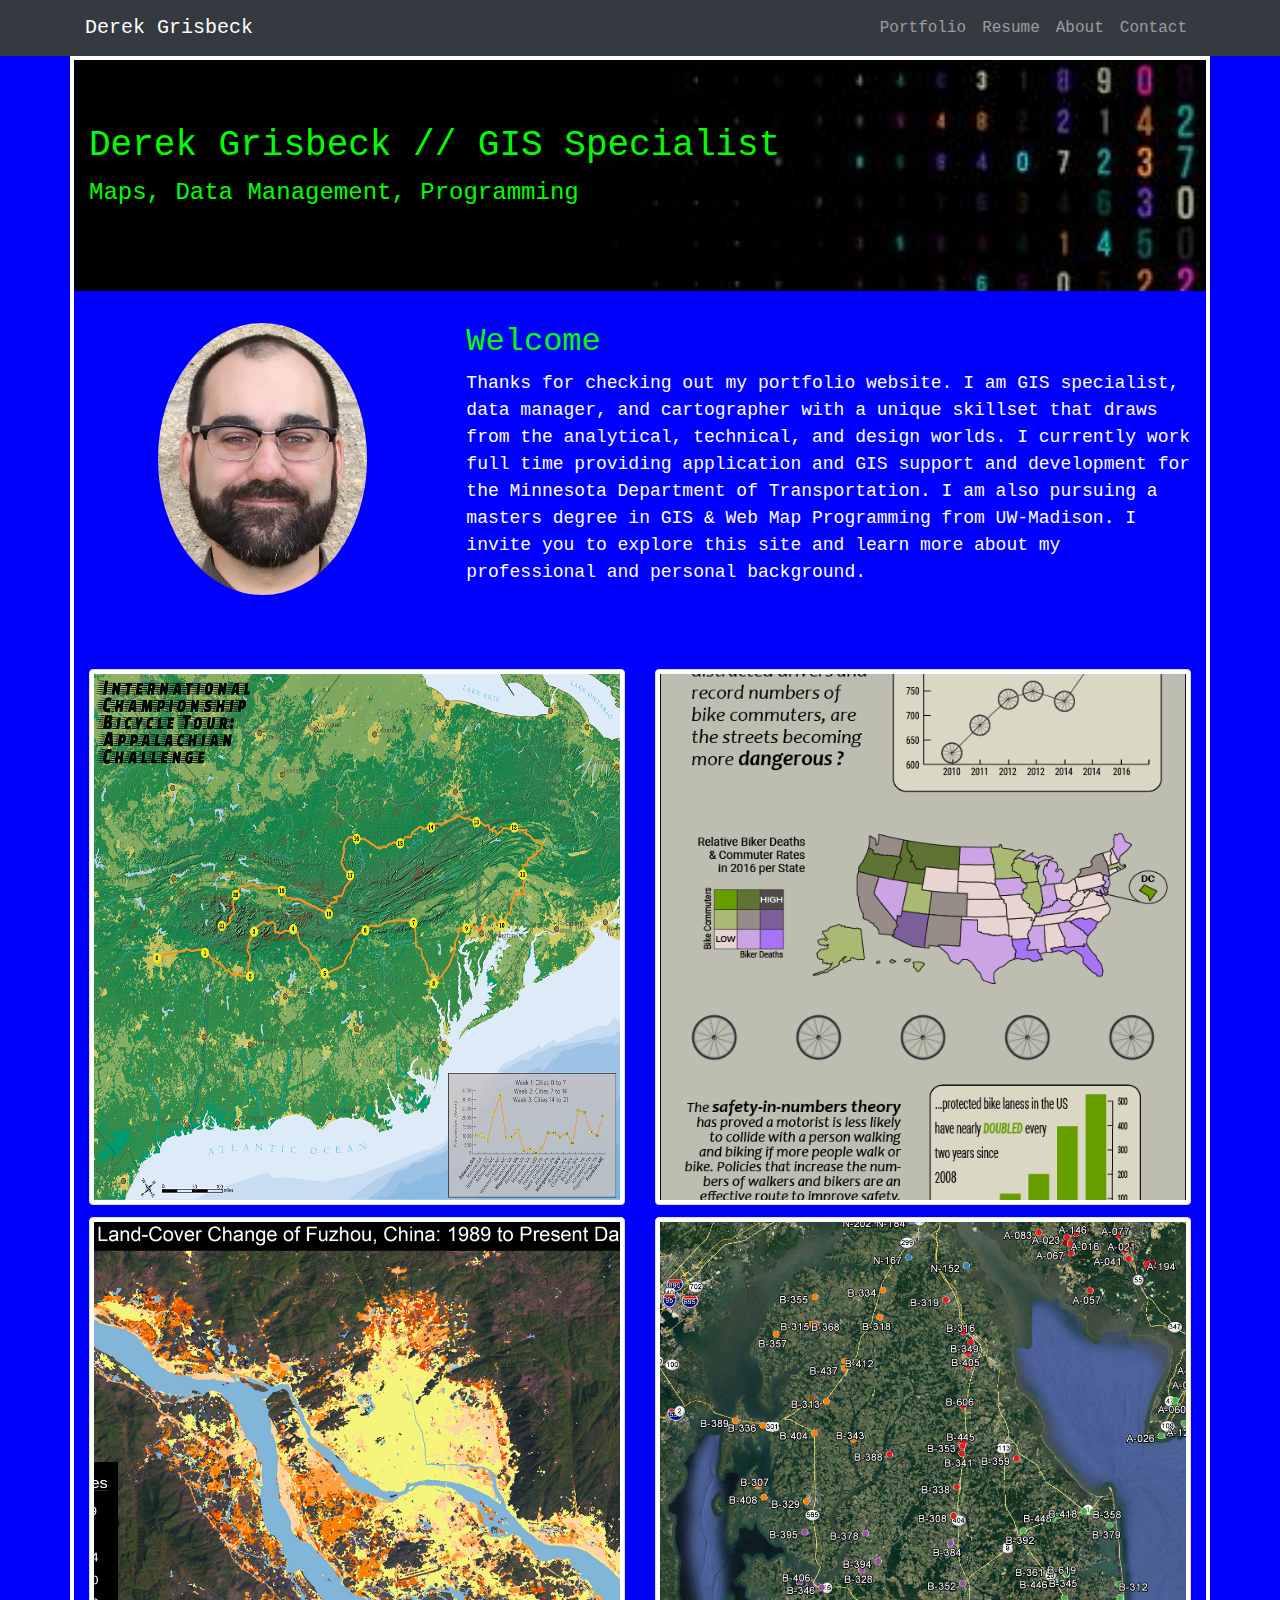
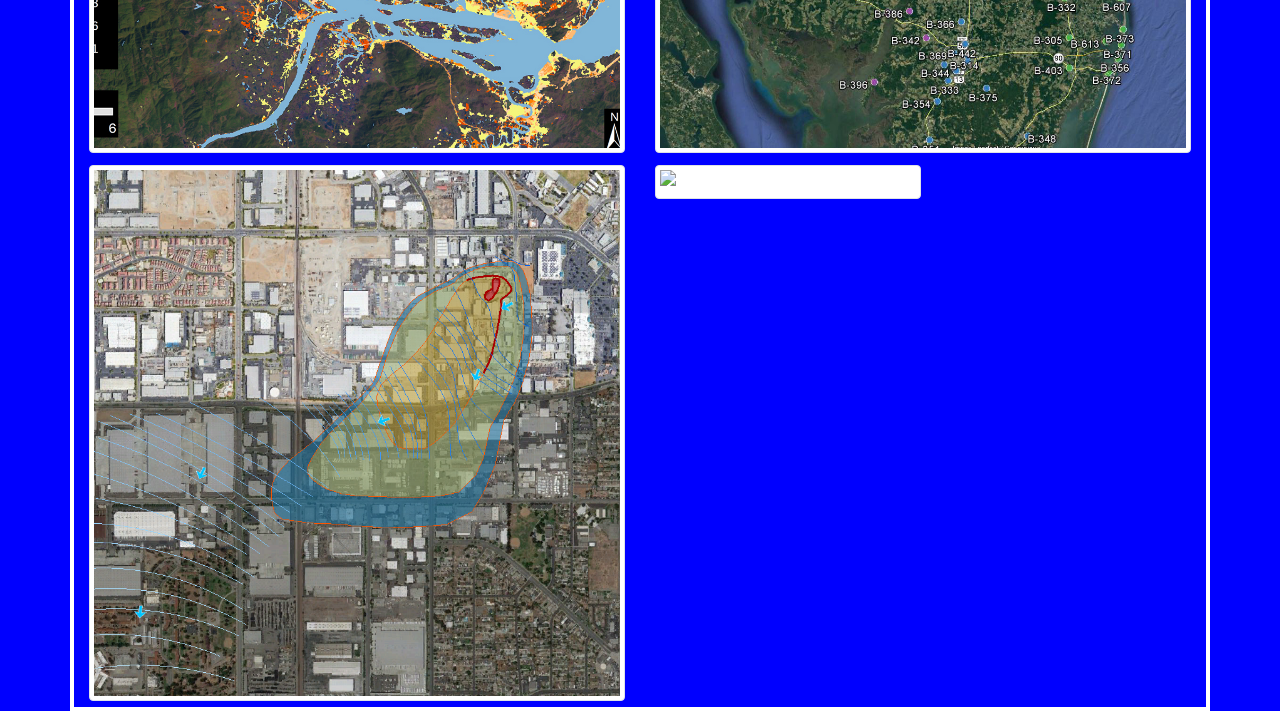
==== index.html @ fd3ba055 "re upload minus 'site' folder" ====
<!DOCTYPE html>
<html lang="en">
<head>
	<meta charset="utf-8">
	<meta name="viewport" content="width=device-width, initial-scale=1"/>
	<meta name="keywords" content="maps, cartography"/>
	<title>Derek Grisbeck</title>
	<!--put your Bootstrap stylesheet links below this comment and above style.css-->
	<link rel="stylesheet" href="css/bootstrap.min.css">
	<link rel="stylesheet" href="css/style.css">
</head>

<body>
  <!-- Navigation -->
  <nav class="navbar navbar-expand-md navbar-dark bg-dark static-top">
    <div class="container">
      <a class="navbar-brand" href="index.html">Derek Grisbeck</a>
      <button class="navbar-toggler" type="button" data-toggle="collapse" data-target="#navbarResponsive" aria-controls="navbarResponsive" aria-expanded="false" aria-label="Toggle navigation">
        <span class="navbar-toggler-icon"></span>
      </button>
      <div class="collapse navbar-collapse" id="navbarResponsive">
        <ul class="navbar-nav ml-auto">
          <li class="nav-item active">
          </li>
          <li class="nav-item">
            <a class="nav-link" href="#">Portfolio</a>
          </li>
          <li class="nav-item">
            <a class="nav-link" href="resume.html">Resume</a>
          </li>
          <li class="nav-item">
            <a class="nav-link" href="about.html">About</a>
          </li>
          <li class="nav-item">
            <a class="nav-link" href="contact.html">Contact</a>
          </li>
        </ul>
      </div>
    </div>
  </nav>  
<!-- Main Page Content -->
  <div class="container container-index">
  

<!-- Top Banner JUMBO -->
	<div class="jumbotron jumbotron-fluid">
	  <div class="container">
		<h2>Derek Grisbeck // GIS Specialist</h2>
		<p>Maps, Data Management, Programming</p>
	    </div>
	</div>   
 <!--!!!!!!!!!!!!!!!!!!!!!!!!!!!!!!!!!!!!!!! extra container?--> 
    <div class="container">
<!-- START WELCOME  -->
    <div class="row">
      <div class="col-md-4" style="text-align:center;vertical-align: middle;">
		<img src="assets/DGheadshot.png"
		class="rounded-circle left-image" 
		alt="professional headshot picture of Derek Grisbeck"/>	
	  </div>
      <div class="col-md-8">
		<h2>Welcome</h2>
		<p>Thanks for checking out my portfolio website. I am GIS specialist, data manager, and cartographer with a unique skillset that draws from the analytical, technical, and design worlds. I currently work full time providing application and GIS support and development for the Minnesota Department of Transportation. I am also pursuing a masters degree in GIS & Web Map Programming from UW-Madison. I invite you to explore this site and learn more about my professional and personal background.</p>
      </div>	    
    </div>
<!--END WELCOME-->

	
<!--START PORTFOLIO-->
<!--START PORTFOLIO ROW1-->
    <div class="row">
		<div class="col-md-6">
			<img src="assets/BikeRace_thumb.png" alt="Bike Race Map" class="img-thumbnail"/>
		</div>	
		<div class="col-md-6">
			<img src="assets/UrbanCyclingInfographic_thumb.png" alt="Urban Cycling Infographic" class="img-thumbnail"/>
		</div>	
    </div>
<!--END PORTFOLIO ROW1-->
<!--START PORTFOLIO ROW2-->
    <div class="row">
		<div class="col-md-6">
			<img src="assets/Fuzhou_thumb.jpg" alt="Land Cover Map of Fuzhou" class="img-thumbnail"/>
		</div>	
		<div class="col-md-6">
			<img src="assets/Substation_thumb.jpg" alt="Substation Map" class="img-thumbnail"/>
		</div>	
    </div>
<!--END PORTFOLIO ROW2-->
<!--START PORTFOLIO ROW3-->
    <div class="row">
		<div class="col-md-6">
			<img src="assets/groundwater_plumes_thumb.png" alt="Groundwater chemical plume map" class="img-thumbnail"/>
		</div>	
		<div class="col-md-6">
			<img src="assets/code_thumb.png" alt="Urban Cycling Infographic" class="img-thumbnail"/>
		</div>	
    </div>
<!--END PORTFOLIO ROW3-->
<!--END PORTFOLIO-->

 <!--!!!!!!!!!!!!!!!!!!!!!!!!!!!!!!!!!!!!!!! extra container?--> 
    </div >
	
</div> <!-- END Main Page CONTAINER  -->	

	
<script type="text/javascript" src="lib/jquery-3.3.1.min.js"></script>
<script type="text/javascript" src="lib/bootstrap.min.js"></script>
</body>
</html>
---- css/style.css ----
h2{
color:lime;
}

p{
font-size:18px;
}

.container-index{
	
padding-left:0px;
padding-right:0px;
border: 4px solid #ffffff;

}

body{
font-family:'Courier';
background-color:blue;
color:white;
}

.row{
	
}

.col-md-6{
margin-top:6px;
margin-bottom:6px;
}

/* jumbrotron banner */
.jumbotron {
color:lime;
text-align:left;
background-image: url("../assets/codeIcon2.jpg");
background-repeat: no-repeat;
background-size: cover;
}

.jumbotron h2 {
font-size: 36px;
}

.jumbotron p {
font-size: 24px;
}

/* Picture for pages upper-left */
.left-image{
text-align:center;
max-height:80%;
max-width:80%;
vertical-align: middle;
}

/*** Portfolio pieces ***/
.portfolio-thumbnail {
  background-color: #fff;
  border-color: #863ee3;
  border-width: 2px;
  width: 95%;

}

.portfolio-thumbnail:hover {
  border-color: #ebd122;
}

.portfolio-title {
  font-weight: bold;
}

.portfolio-description {
}

.portfolio-image {
}
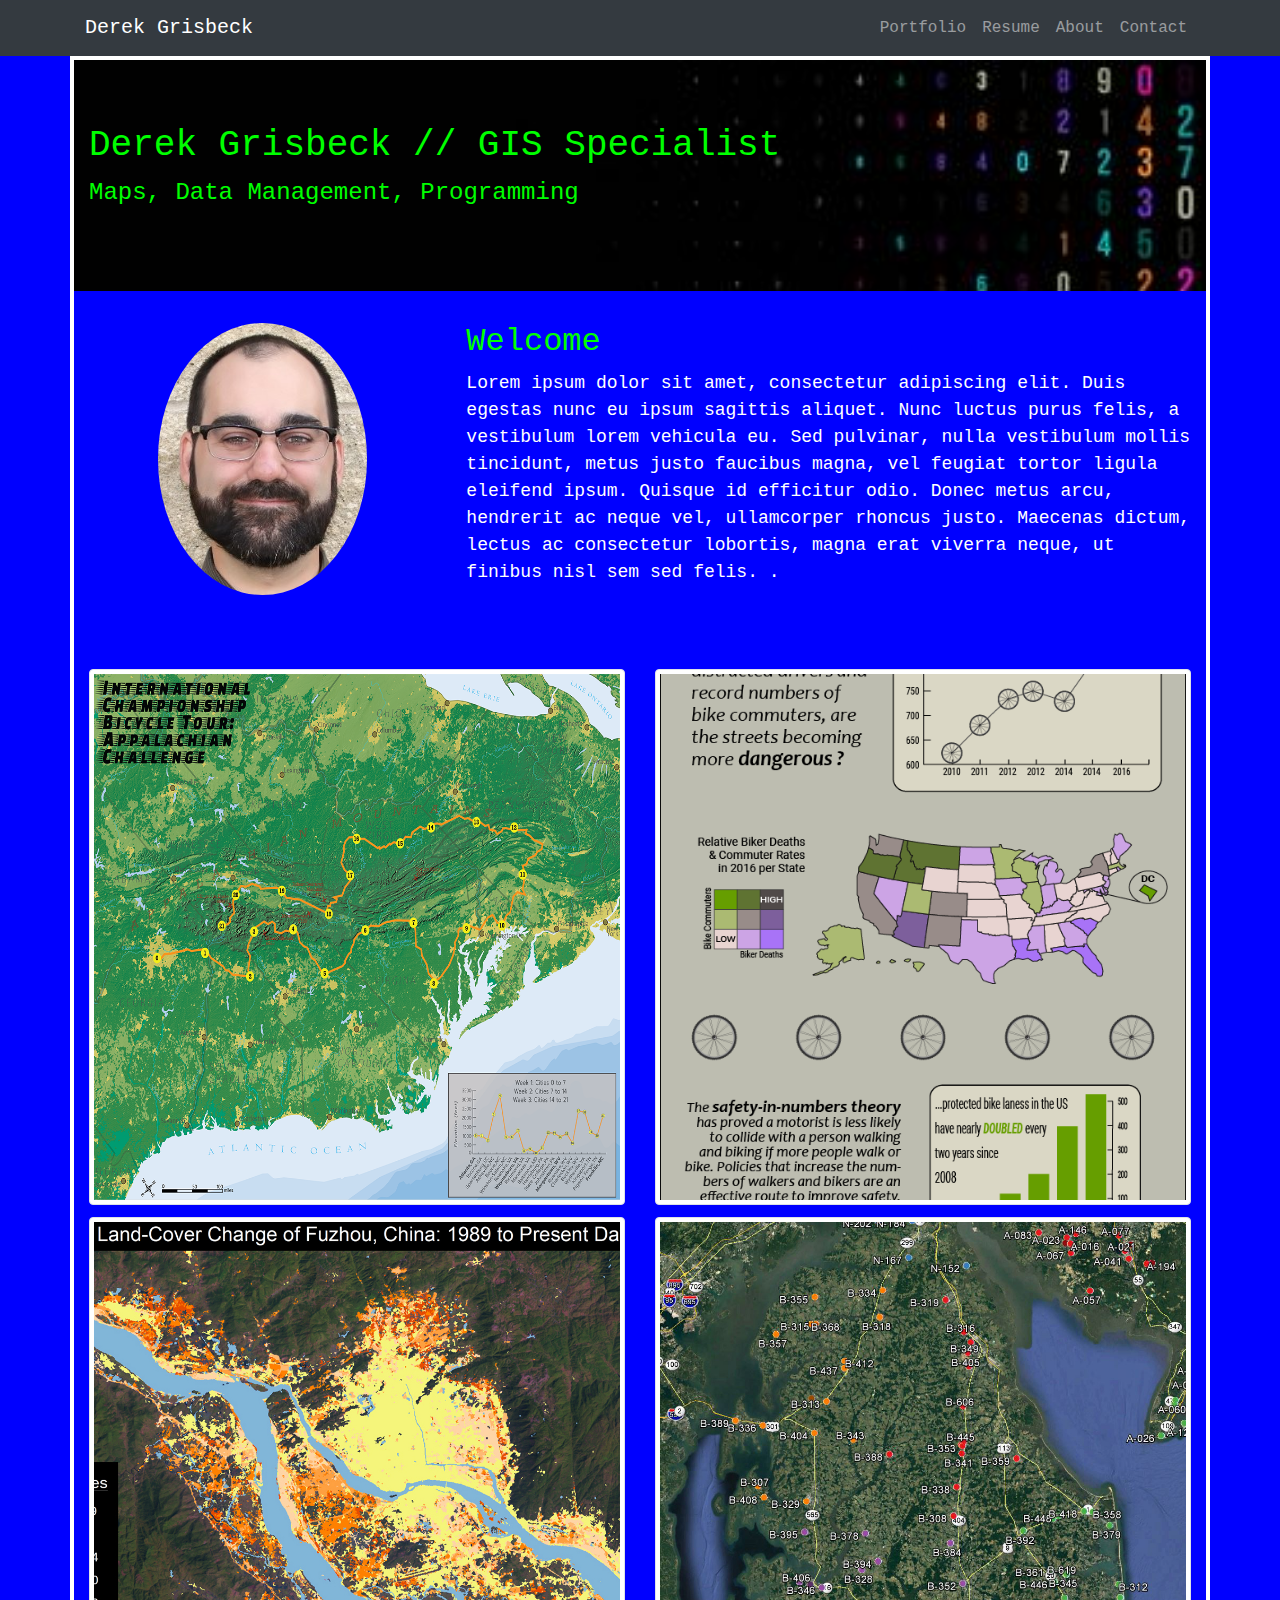
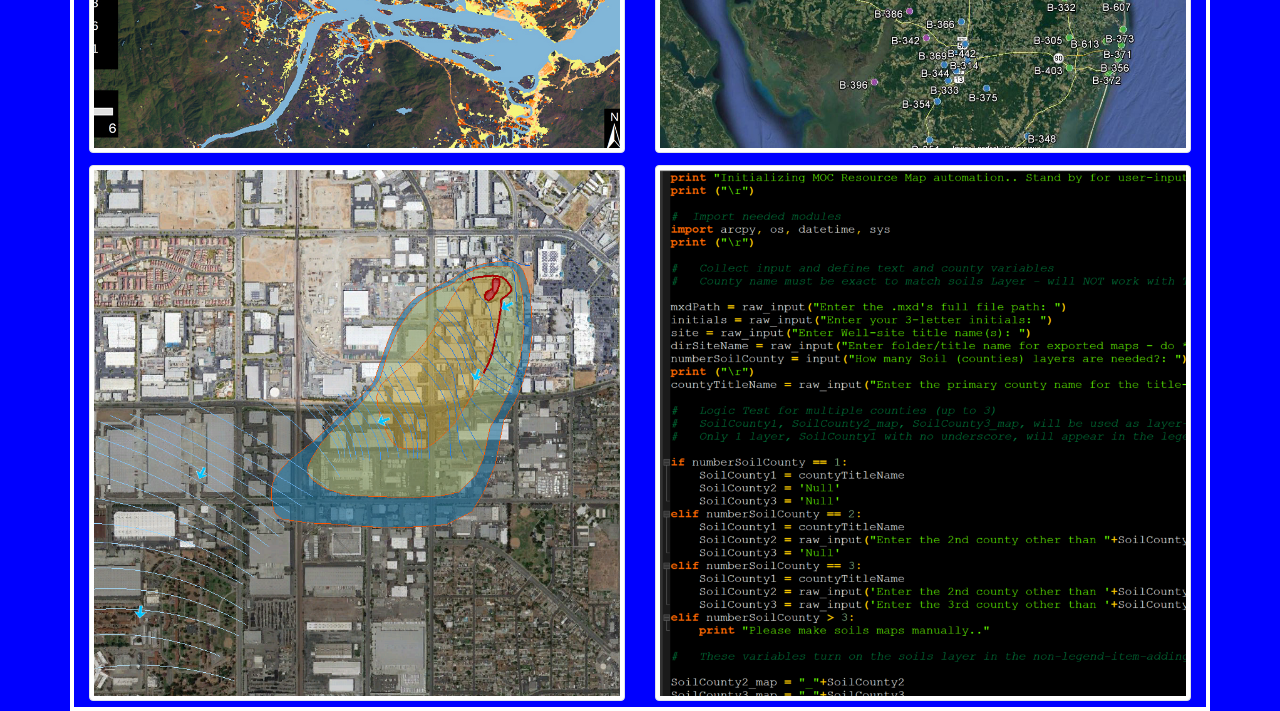
==== commit 432f1373: "Lipsum" ====
--- a/index.html
+++ b/index.html
@@ -60,7 +60,7 @@
 	  </div>
       <div class="col-md-8">
 		<h2>Welcome</h2>
-		<p>Thanks for checking out my portfolio website. I am GIS specialist, data manager, and cartographer with a unique skillset that draws from the analytical, technical, and design worlds. I currently work full time providing application and GIS support and development for the Minnesota Department of Transportation. I am also pursuing a masters degree in GIS & Web Map Programming from UW-Madison. I invite you to explore this site and learn more about my professional and personal background.</p>
+		<p>Lorem ipsum dolor sit amet, consectetur adipiscing elit. Duis egestas nunc eu ipsum sagittis aliquet. Nunc luctus purus felis, a vestibulum lorem vehicula eu. Sed pulvinar, nulla vestibulum mollis tincidunt, metus justo faucibus magna, vel feugiat tortor ligula eleifend ipsum. Quisque id efficitur odio. Donec metus arcu, hendrerit ac neque vel, ullamcorper rhoncus justo. Maecenas dictum, lectus ac consectetur lobortis, magna erat viverra neque, ut finibus nisl sem sed felis. .</p>
       </div>	    
     </div>
 <!--END WELCOME-->
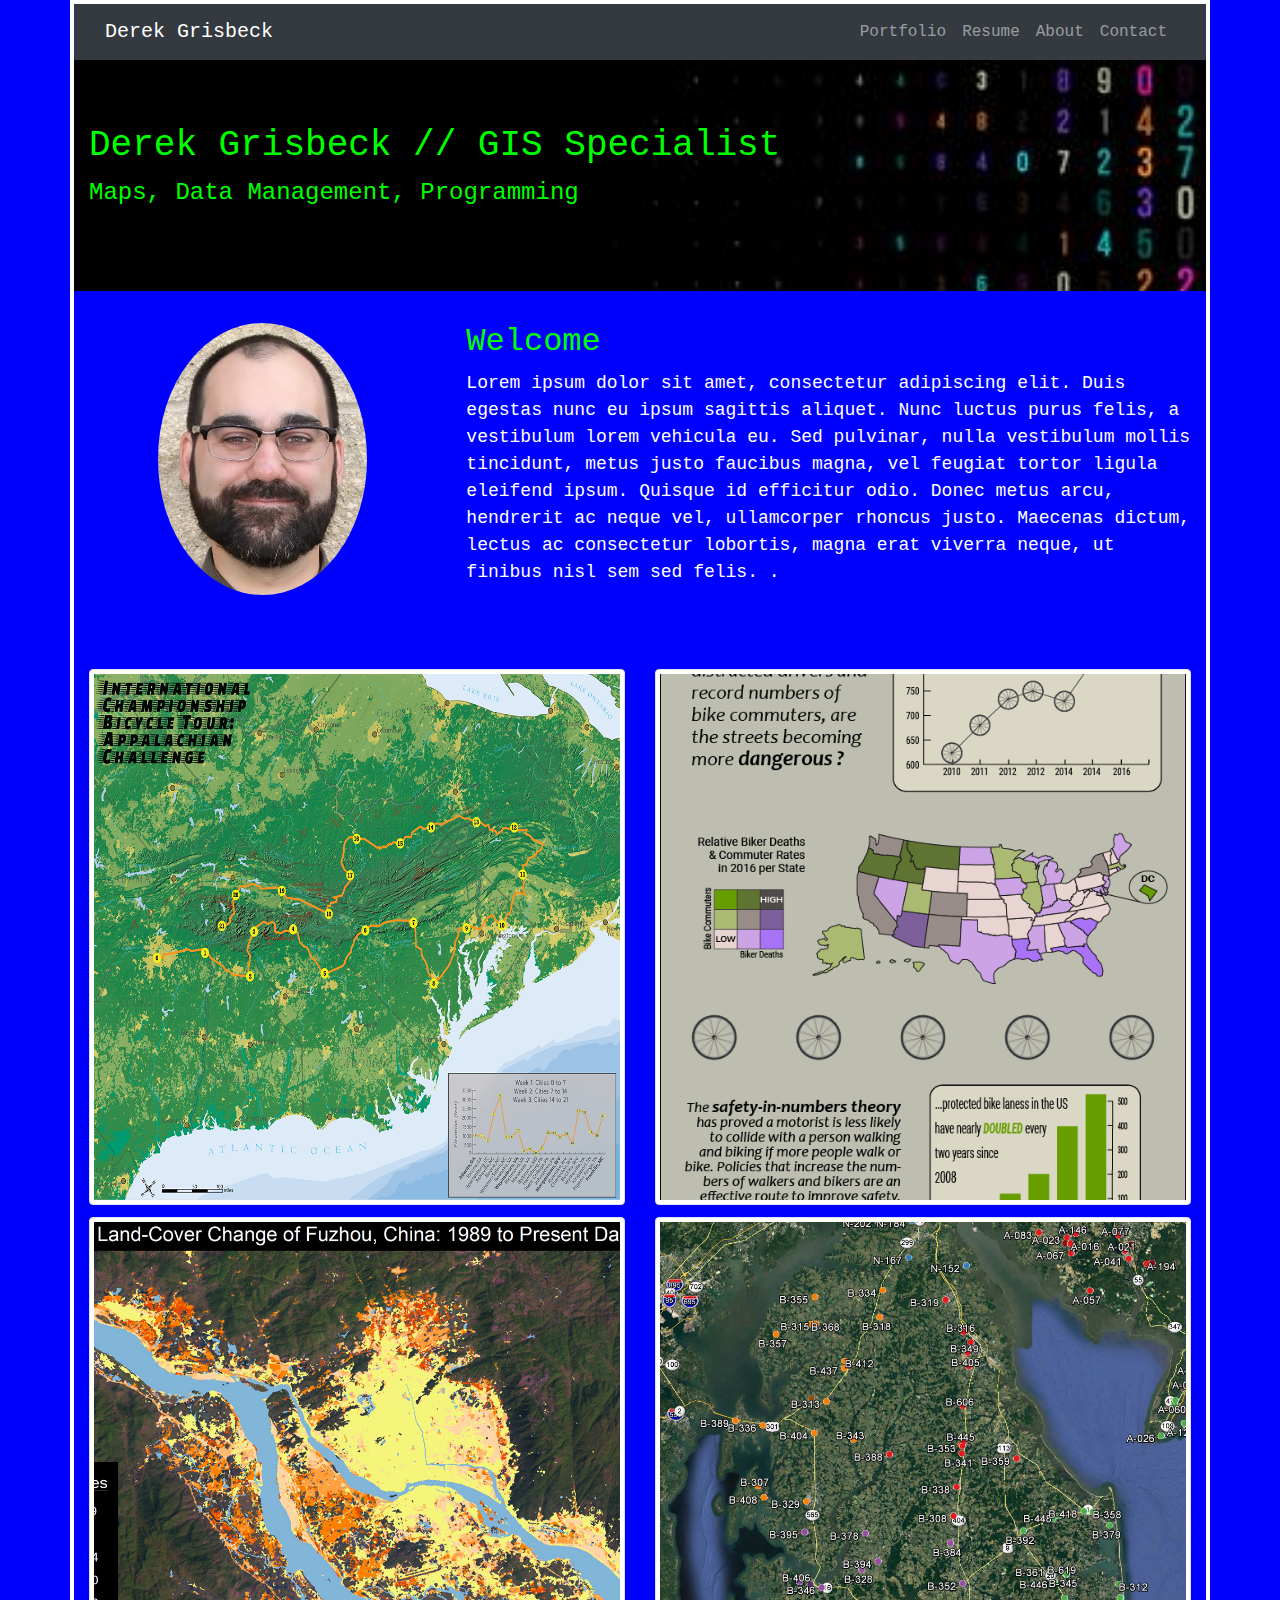
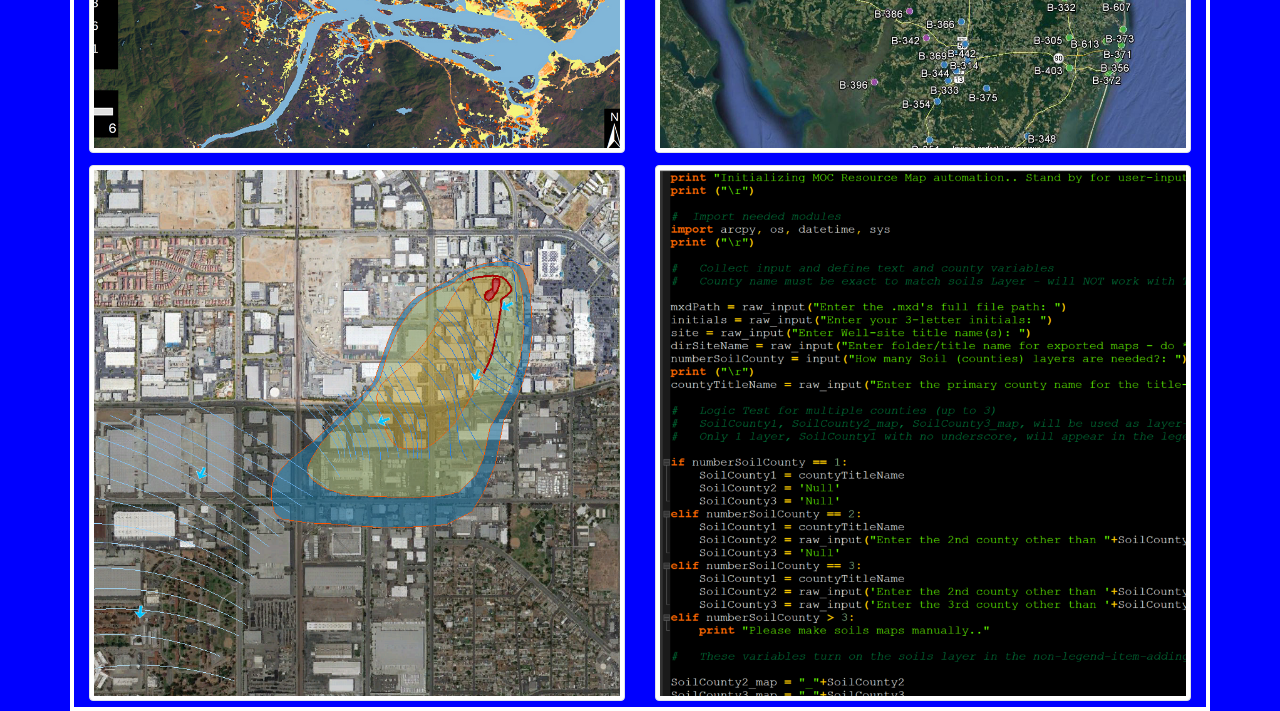
==== commit acd7b87a: "upload for review" ====
--- a/index.html
+++ b/index.html
@@ -11,6 +11,9 @@
 </head>
 
 <body>
+
+<!-- Main Page Content -->
+  <div class="container container-index">
   <!-- Navigation -->
   <nav class="navbar navbar-expand-md navbar-dark bg-dark static-top">
     <div class="container">
@@ -37,10 +40,7 @@
         </ul>
       </div>
     </div>
-  </nav>  
-<!-- Main Page Content -->
-  <div class="container container-index">
-  
+  </nav>    
 
 <!-- Top Banner JUMBO -->
 	<div class="jumbotron jumbotron-fluid">
@@ -51,6 +51,7 @@
 	</div>   
  <!--!!!!!!!!!!!!!!!!!!!!!!!!!!!!!!!!!!!!!!! extra container?--> 
     <div class="container">
+	
 <!-- START WELCOME  -->
     <div class="row">
       <div class="col-md-4" style="text-align:center;vertical-align: middle;">
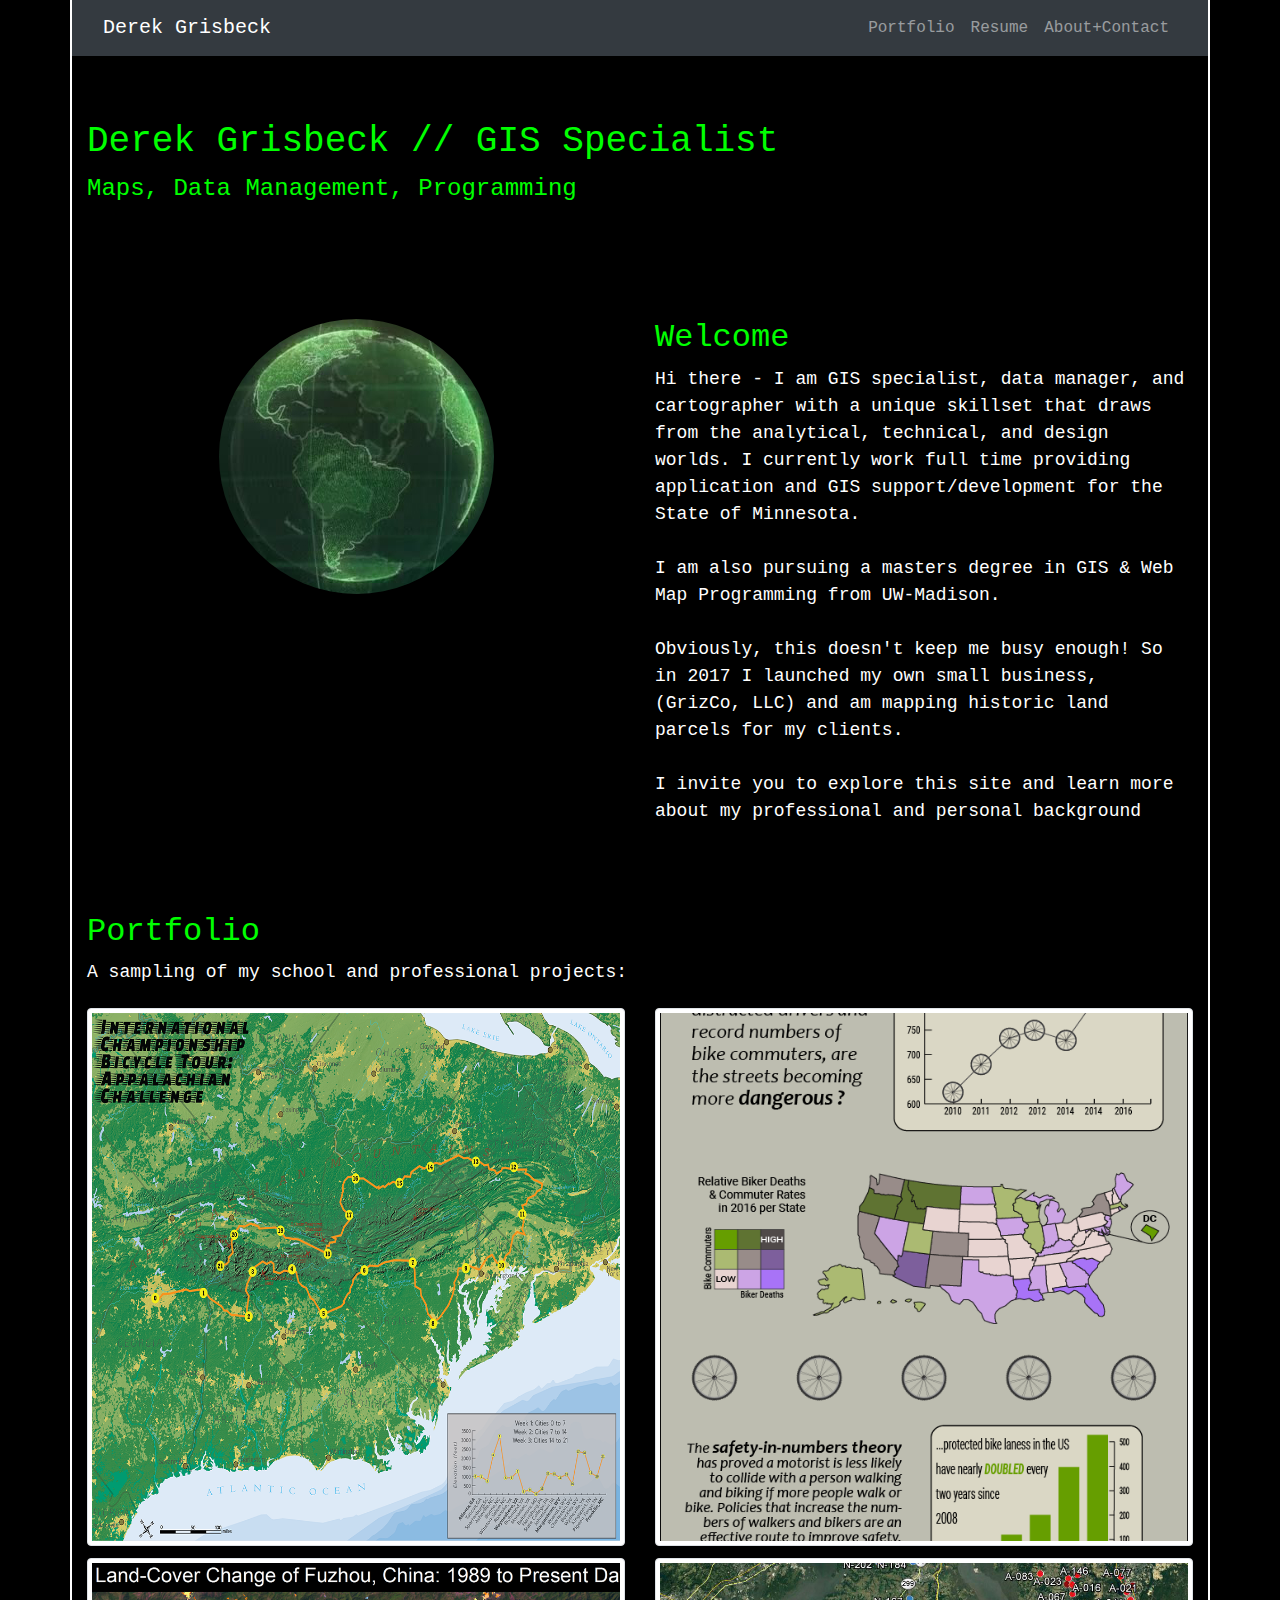
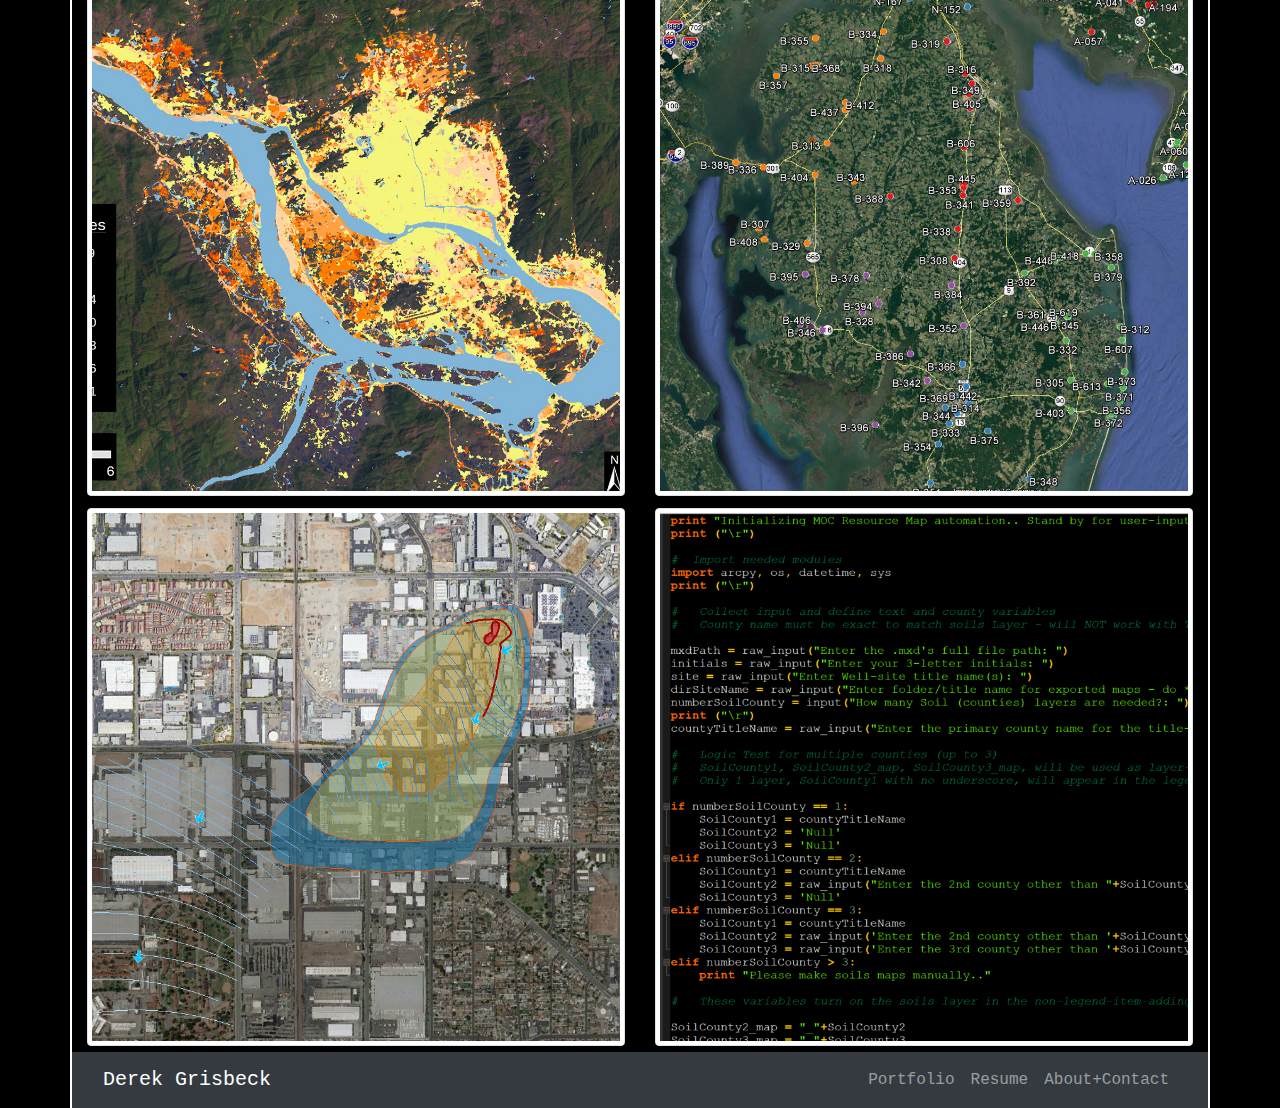
==== commit d35ffbf0: "Updated site and added stuff" ====
--- a/index.html
+++ b/index.html
@@ -4,7 +4,7 @@
 	<meta charset="utf-8">
 	<meta name="viewport" content="width=device-width, initial-scale=1"/>
 	<meta name="keywords" content="maps, cartography"/>
-	<title>Derek Grisbeck</title>
+	<title>Derek Grisbeck // GIS Specialist</title>
 	<!--put your Bootstrap stylesheet links below this comment and above style.css-->
 	<link rel="stylesheet" href="css/bootstrap.min.css">
 	<link rel="stylesheet" href="css/style.css">
@@ -15,7 +15,9 @@
 <!-- Main Page Content -->
   <div class="container container-index">
   <!-- Navigation -->
-  <nav class="navbar navbar-expand-md navbar-dark bg-dark static-top">
+    <!-- <nav class="navbar navbar-expand-md navbar-dark bg-dark static-top">-->
+     <!-- <nav class="navbar navbar-expand-md navbar-dark bg-dark fixed-top">-->
+  <nav class="navbar navbar-expand-md navbar-dark bg-dark sticky-top">
     <div class="container">
       <a class="navbar-brand" href="index.html">Derek Grisbeck</a>
       <button class="navbar-toggler" type="button" data-toggle="collapse" data-target="#navbarResponsive" aria-controls="navbarResponsive" aria-expanded="false" aria-label="Toggle navigation">
@@ -26,16 +28,13 @@
           <li class="nav-item active">
           </li>
           <li class="nav-item">
-            <a class="nav-link" href="#">Portfolio</a>
+            <a class="nav-link" href="#Portfolio">Portfolio</a>
           </li>
           <li class="nav-item">
             <a class="nav-link" href="resume.html">Resume</a>
           </li>
           <li class="nav-item">
-            <a class="nav-link" href="about.html">About</a>
-          </li>
-          <li class="nav-item">
-            <a class="nav-link" href="contact.html">Contact</a>
+            <a class="nav-link" href="about.html">About+Contact</a>
           </li>
         </ul>
       </div>
@@ -49,24 +48,39 @@
 		<p>Maps, Data Management, Programming</p>
 	    </div>
 	</div>   
- <!--!!!!!!!!!!!!!!!!!!!!!!!!!!!!!!!!!!!!!!! extra container?--> 
     <div class="container">
+	
+
 	
 <!-- START WELCOME  -->
     <div class="row">
-      <div class="col-md-4" style="text-align:center;vertical-align: middle;">
-		<img src="assets/DGheadshot.png"
+      <div class="col-lg-6 col-md-4 col-sm-12 left-image" style="text-align:center;vertical-align:middle;">
+		<img src="assets/globe.jpg"
 		class="rounded-circle left-image" 
-		alt="professional headshot picture of Derek Grisbeck"/>	
+		alt="Image of digital globe"/>	
 	  </div>
-      <div class="col-md-8">
+      <div class="col-lg-6 ol-md-8 col-sm-12">
 		<h2>Welcome</h2>
-		<p>Lorem ipsum dolor sit amet, consectetur adipiscing elit. Duis egestas nunc eu ipsum sagittis aliquet. Nunc luctus purus felis, a vestibulum lorem vehicula eu. Sed pulvinar, nulla vestibulum mollis tincidunt, metus justo faucibus magna, vel feugiat tortor ligula eleifend ipsum. Quisque id efficitur odio. Donec metus arcu, hendrerit ac neque vel, ullamcorper rhoncus justo. Maecenas dictum, lectus ac consectetur lobortis, magna erat viverra neque, ut finibus nisl sem sed felis. .</p>
+		<p>Hi there  - I am GIS specialist, data manager, and cartographer with a unique skillset that draws from the analytical, technical, and design worlds. I currently work full time providing application and GIS support/development for the State of Minnesota.
+		<br><br>I am also pursuing a masters degree in GIS & Web Map Programming from UW-Madison. 
+		<br><br>Obviously, this doesn't keep me  busy enough! So in 2017 I launched my own small business, (GrizCo, LLC) and am mapping historic land parcels for my clients.
+		<br><br>
+		I invite you to explore this site and learn more about my professional and personal background</p>
+      </div>
+	</div>
+<div class="row"> &nbsp </div>	  
+<div class="row"id = "Portfolio"></div>	  	
+<div class="row"> &nbsp </div>	  
+<div class="row"> &nbsp </div>	
+<!--END WELCOME-->
+
+    <div class="row">
+      <div class="col-md">
+		<h2>Portfolio</h2>
+		<p>A sampling of my school and professional projects:</p>
       </div>	    
     </div>
-<!--END WELCOME-->
 
-	
 <!--START PORTFOLIO-->
 <!--START PORTFOLIO ROW1-->
     <div class="row">
@@ -99,10 +113,33 @@
     </div>
 <!--END PORTFOLIO ROW3-->
 <!--END PORTFOLIO-->
+    </div >
+		  <nav class="navbar navbar-expand-md navbar-dark bg-dark sticky-bottom">
+    <div class="container">
+      <a class="navbar-brand home-link" href="index.html">Derek Grisbeck</a>
+      <button class="navbar-toggler" type="button" data-toggle="collapse" data-target="#navbarResponsive" aria-controls="navbarResponsive" aria-expanded="false" aria-label="Toggle navigation">
+        <span class="navbar-toggler-icon"></span>
+      </button>
+      <div class="collapse navbar-collapse" id="navbarResponsive">
+        <ul class="navbar-nav ml-auto">
+          <li class="nav-item active">
+          </li>
+          <li class="nav-item">
+            <a class="nav-link" href="index.html#Portfolio">Portfolio</a>
+          </li>
+          <li class="nav-item">
+            <a class="nav-link" href="resume.html">Resume</a>
+          </li>
+          <li class="nav-item">
+            <a class="nav-link" href="about.html">About+Contact</a>
+          </li>
+        </ul>
+      </div>
+    </div>
+  </nav> 
+	
+	    </div >
 
- <!--!!!!!!!!!!!!!!!!!!!!!!!!!!!!!!!!!!!!!!! extra container?--> 
-    </div >
-	
 </div> <!-- END Main Page CONTAINER  -->	
 
 	
--- a/css/style.css
+++ b/css/style.css
@@ -1,4 +1,4 @@
-h2{
+h2,h3{
 color:lime;
 }
 
@@ -7,22 +7,21 @@
 }
 
 .container-index{
-	
 padding-left:0px;
 padding-right:0px;
-border: 4px solid #ffffff;
-
+border-left: 2px solid #ffffff;
+border-right: 2px solid #ffffff;
+/*border-bottom: 2px solid #ffffff;*/
+background-color:black;
 }
 
 body{
 font-family:'Courier';
-background-color:blue;
+background-color:black;
 color:white;
+/*padding-top: 56px; /*height of fixed navbar*/
 }
 
-.row{
-	
-}
 
 .col-md-6{
 margin-top:6px;
@@ -33,7 +32,8 @@
 .jumbotron {
 color:lime;
 text-align:left;
-background-image: url("../assets/codeIcon2.jpg");
+/* background-image: url("../assets/codeIcon2.jpg");*/
+background-color:black;
 background-repeat: no-repeat;
 background-size: cover;
 }
@@ -48,9 +48,8 @@
 
 /* Picture for pages upper-left */
 .left-image{
+/*position: absolute;*/
 text-align:center;
-max-height:80%;
-max-width:80%;
 vertical-align: middle;
 }
 
@@ -76,3 +75,16 @@
 
 .portfolio-image {
 }
+
+
+
+.kayakimage{
+	  border-radius: 28px;
+	text-align:center;
+    max-width: 75%; /*to maintain aspect ratio. You can use 100% if you don't care about that*//
+    max-height: 75%;
+	display: block;
+	margin-left: auto;
+	margin-right: auto;
+	padding: 5px;
+}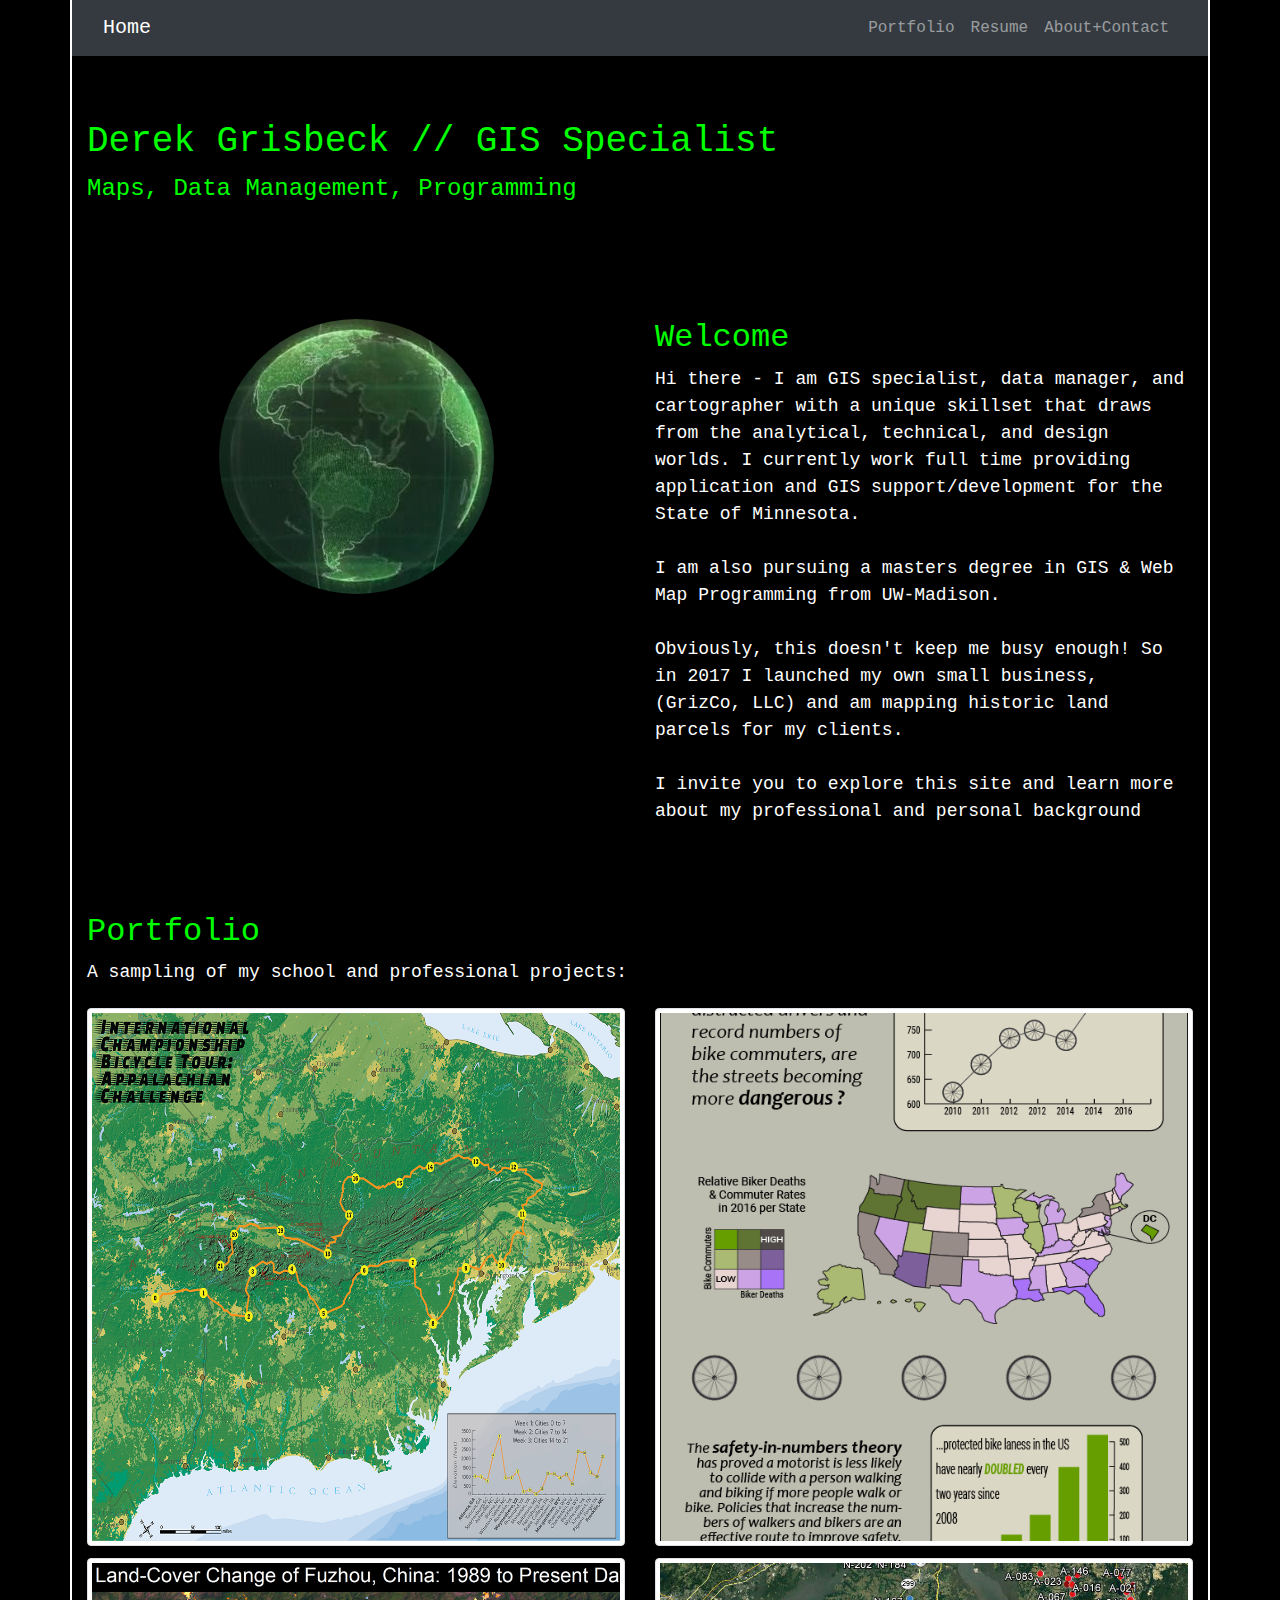
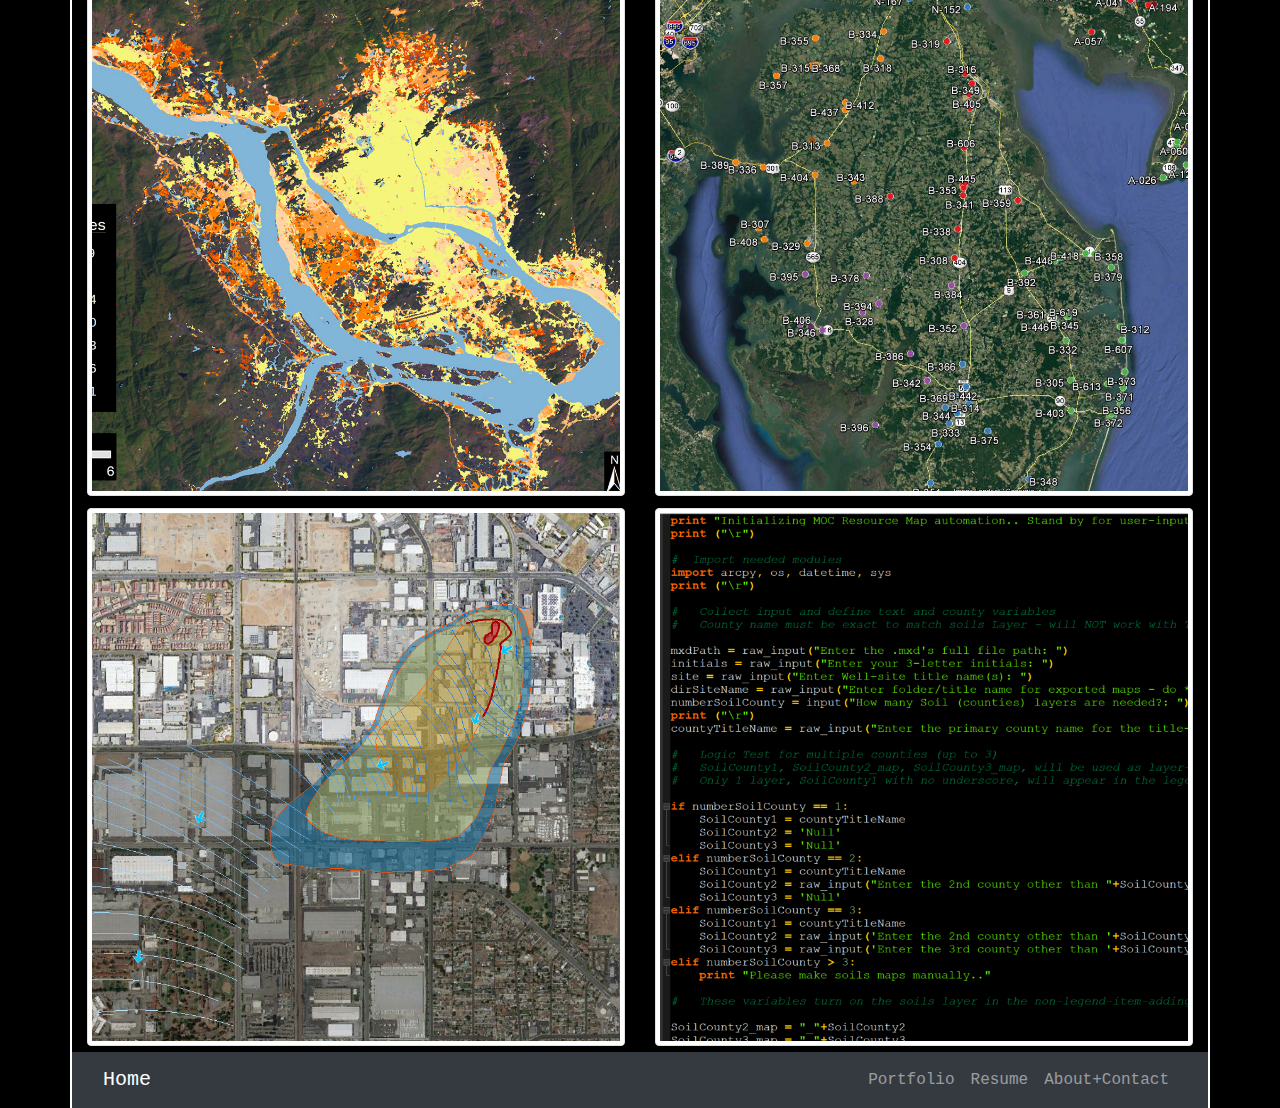
==== commit 9ae19b06: "Added content, updated Resume, About" ====
--- a/index.html
+++ b/index.html
@@ -19,7 +19,7 @@
      <!-- <nav class="navbar navbar-expand-md navbar-dark bg-dark fixed-top">-->
   <nav class="navbar navbar-expand-md navbar-dark bg-dark sticky-top">
     <div class="container">
-      <a class="navbar-brand" href="index.html">Derek Grisbeck</a>
+      <a class="navbar-brand" href="index.html">Home</a>
       <button class="navbar-toggler" type="button" data-toggle="collapse" data-target="#navbarResponsive" aria-controls="navbarResponsive" aria-expanded="false" aria-label="Toggle navigation">
         <span class="navbar-toggler-icon"></span>
       </button>
@@ -116,7 +116,7 @@
     </div >
 		  <nav class="navbar navbar-expand-md navbar-dark bg-dark sticky-bottom">
     <div class="container">
-      <a class="navbar-brand home-link" href="index.html">Derek Grisbeck</a>
+      <a class="navbar-brand home-link" href="index.html">Home</a>
       <button class="navbar-toggler" type="button" data-toggle="collapse" data-target="#navbarResponsive" aria-controls="navbarResponsive" aria-expanded="false" aria-label="Toggle navigation">
         <span class="navbar-toggler-icon"></span>
       </button>
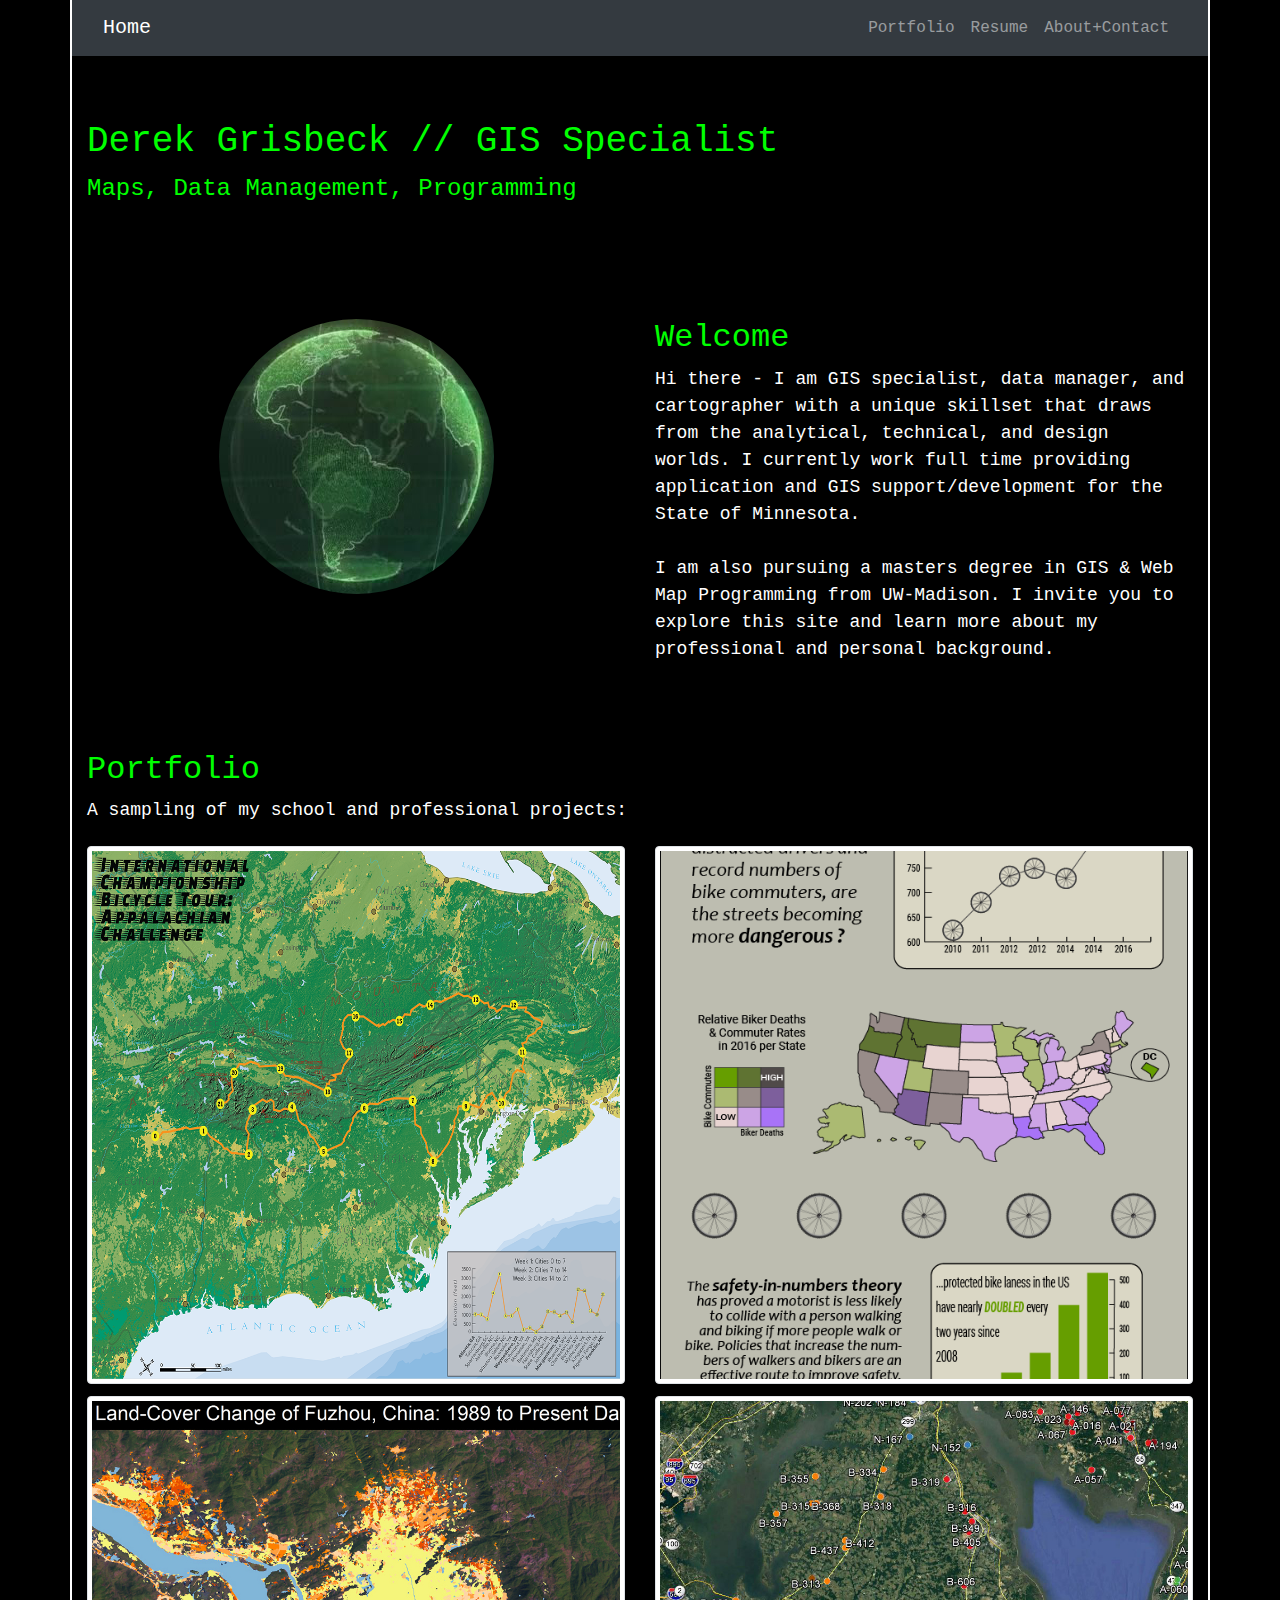
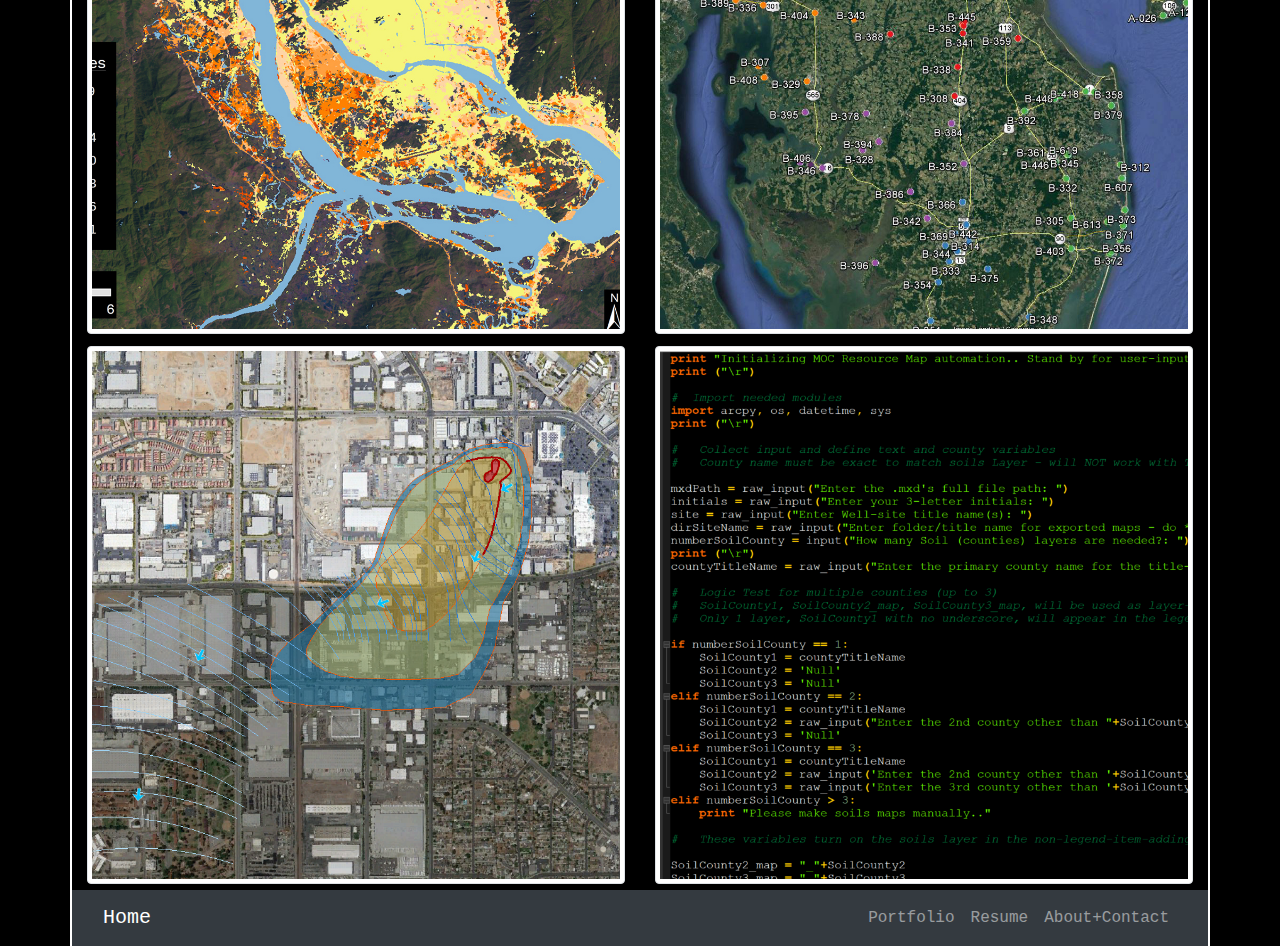
==== commit 6de12cee: "Updates" ====
--- a/index.html
+++ b/index.html
@@ -62,10 +62,7 @@
       <div class="col-lg-6 ol-md-8 col-sm-12">
 		<h2>Welcome</h2>
 		<p>Hi there  - I am GIS specialist, data manager, and cartographer with a unique skillset that draws from the analytical, technical, and design worlds. I currently work full time providing application and GIS support/development for the State of Minnesota.
-		<br><br>I am also pursuing a masters degree in GIS & Web Map Programming from UW-Madison. 
-		<br><br>Obviously, this doesn't keep me  busy enough! So in 2017 I launched my own small business, (GrizCo, LLC) and am mapping historic land parcels for my clients.
-		<br><br>
-		I invite you to explore this site and learn more about my professional and personal background</p>
+		<br><br>I am also pursuing a masters degree in GIS & Web Map Programming from UW-Madison. I invite you to explore this site and learn more about my professional and personal background.</p>
       </div>
 	</div>
 <div class="row"> &nbsp </div>	  
@@ -85,8 +82,10 @@
 <!--START PORTFOLIO ROW1-->
     <div class="row">
 		<div class="col-md-6">
-			<img src="assets/BikeRace_thumb.png" alt="Bike Race Map" class="img-thumbnail"/>
+		<a href="bikerace.html">
+			<img src="assets/BikeRace_thumb.png" alt="Bike Race Map" class="img-thumbnail"/></a>
 		</div>	
+		
 		<div class="col-md-6">
 			<img src="assets/UrbanCyclingInfographic_thumb.png" alt="Urban Cycling Infographic" class="img-thumbnail"/>
 		</div>	
--- a/css/style.css
+++ b/css/style.css
@@ -22,6 +22,16 @@
 /*padding-top: 56px; /*height of fixed navbar*/
 }
 
+.resume-row{
+color:white;
+}
+.resume-row h5{
+color:white;
+font-style:italic;
+}
+.resume-row h5{
+font-size:18px;
+}
 
 .col-md-6{
 margin-top:6px;
@@ -53,30 +63,14 @@
 vertical-align: middle;
 }
 
-/*** Portfolio pieces ***/
-.portfolio-thumbnail {
-  background-color: #fff;
-  border-color: #863ee3;
-  border-width: 2px;
-  width: 95%;
-
+.portfolio-image {
+    display: block;
+    margin-right: auto;
+    margin-left: auto;
+	vertical-align: middle;	
+	max-width: 100%;
+    height: auto;
 }
-
-.portfolio-thumbnail:hover {
-  border-color: #ebd122;
-}
-
-.portfolio-title {
-  font-weight: bold;
-}
-
-.portfolio-description {
-}
-
-.portfolio-image {
-}
-
-
 
 .kayakimage{
 	  border-radius: 28px;
